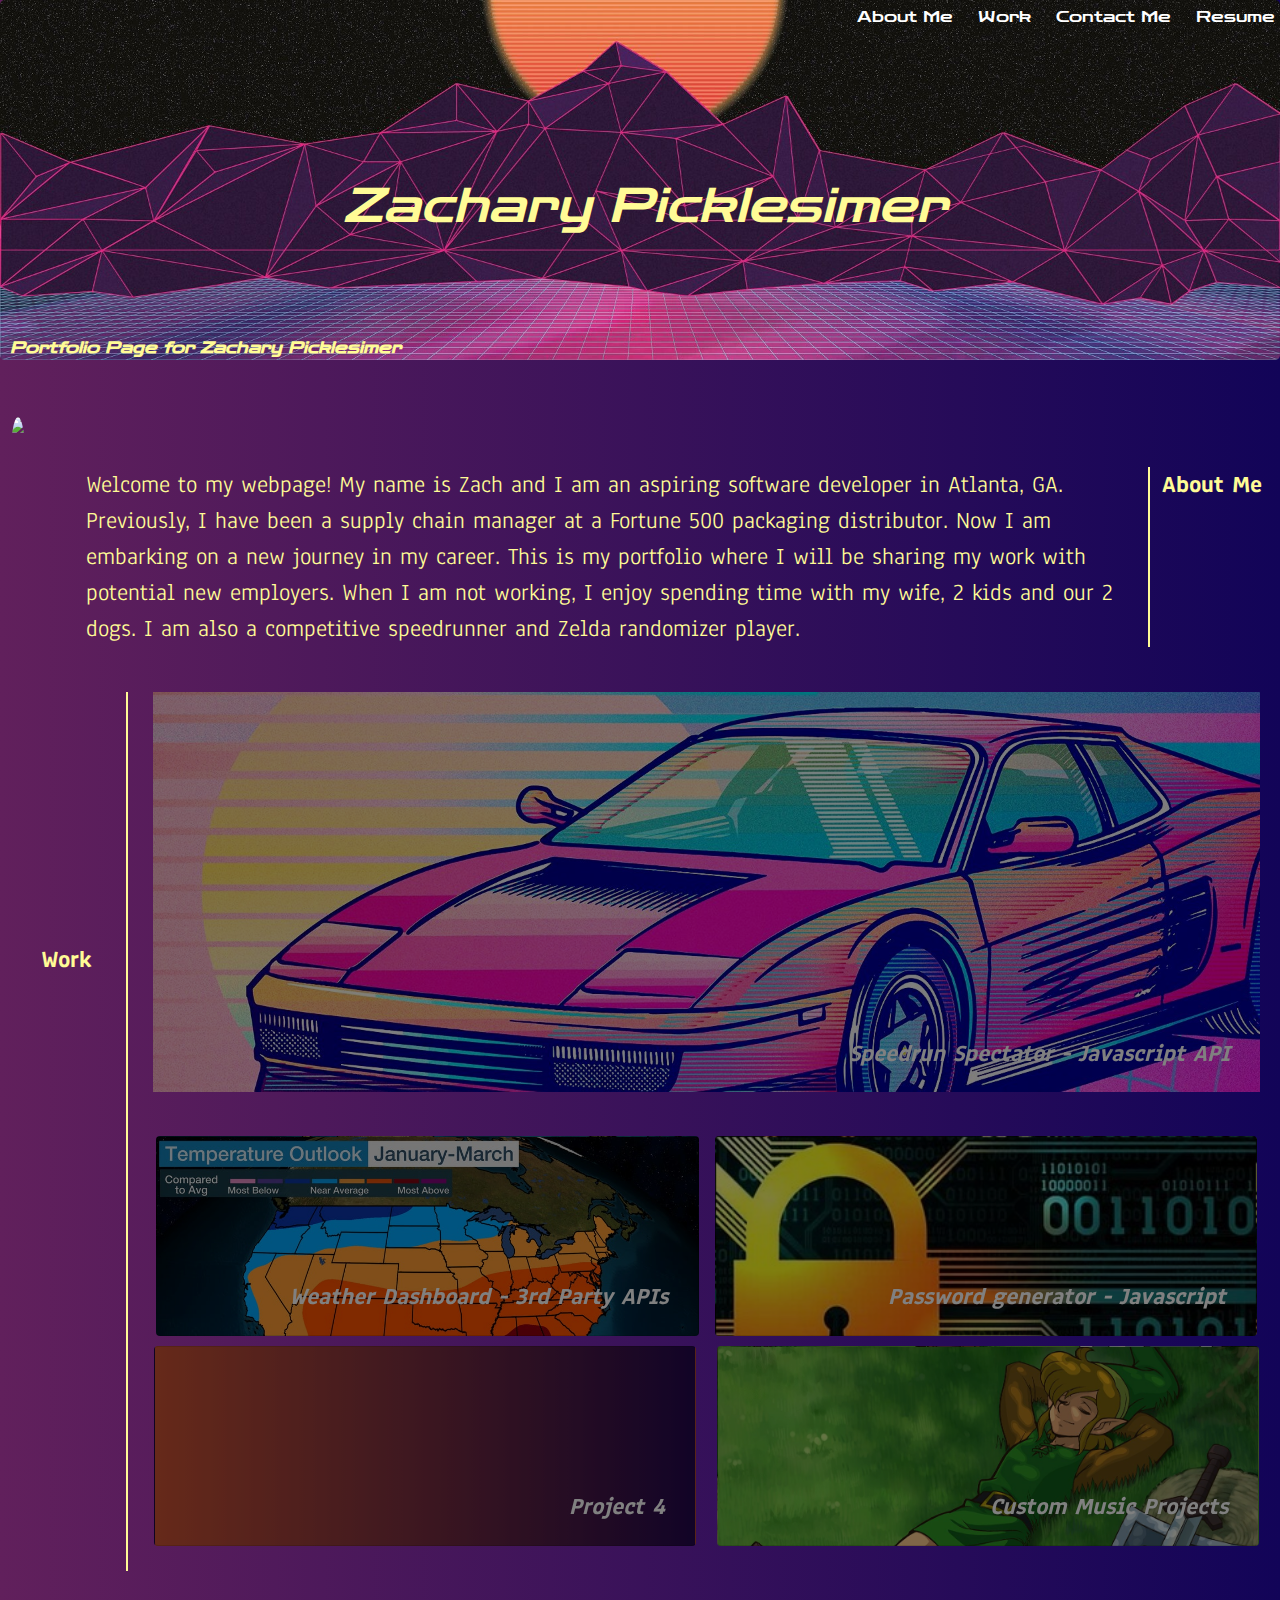
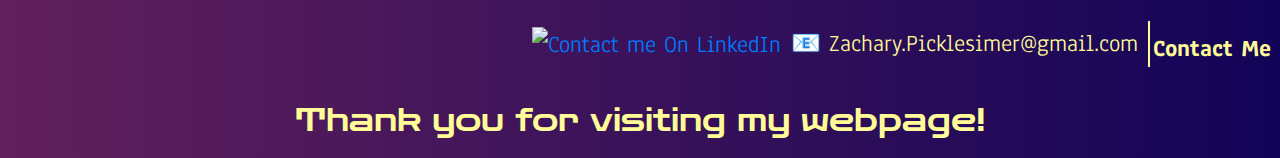
==== index.html @ 388ecc31 "file structure overhaul" ====
<!DOCTYPE html>
<html lang="en-us">

<head>
    <meta charset="UTF-8" />
    <link rel="stylesheet" href="Assets/css/reset.css">
    <link
    rel="stylesheet"
    href="https://stackpath.bootstrapcdn.com/bootstrap/4.3.1/css/bootstrap.min.css"
  />
  <link rel="stylesheet" href="Assets/css/style.css">
  <link rel="preconnect" href="https://fonts.googleapis.com">
  <link rel="preconnect" href="https://fonts.gstatic.com" crossorigin>
  <link rel="preconnect" href="https://fonts.googleapis.com">
    <link rel="preconnect" href="https://fonts.gstatic.com" crossorigin>
    <link href="https://fonts.googleapis.com/css2?family=Anaheim&family=Zen+Dots&display=swap" rel="stylesheet">    
    <title>Zachary Picklesimer's Portfolio Page</title>
</head>
<!-- This is the header section with my name and links -->
<body>
    <header class="jumbotron jumbotron_main text-center">
        <h1>Zachary Picklesimer </h1>
        <div>
            <ul>
                 <li>
                    <a href="#About-Me">About Me</a>
                </li>
                <li>
                    <a href="#Work">Work</a>
                </li>
                <li>
                    <a href="#Contact-Me">Contact Me</a>
                </li>
                <li>
                    <a href="./ZacharyPicklesimerResume.pdf" target=blank>Resume</a>
                </li>
            </ul>
        </div> 
            <div class = "subhead-text"> Portfolio Page for Zachary Picklesimer 
            </div>   
    </header>         
    <!-- This is the content section. There are 3 headers About Me, Work, and Contact Me -->
<div class = "Content">

<!-- About-Me is the top subsection, it is two flexboxes and an image -->
    <div id ="About-Me" class="About-Me"> 
        <div class = "About-Me-Left">
            <div>
                <img src="https://i.imgur.com/s5yerKN.jpg" class="ProfileImage"/>
                </div>
            <div class = "About-Me-Text"> Welcome to my webpage! My name is Zach and I am an aspiring software developer in Atlanta, GA. Previously, I have been a supply chain manager at a Fortune 500 packaging distributor. Now I am embarking on a new journey in my career. This is my portfolio where I will be sharing my work with potential new employers. When I am not working, I enjoy spending time with my wife, 2 kids and our 2 dogs. I am also a competitive speedrunner and Zelda randomizer player.
            </div>   
           
        </div>
        <div class = "About-Me-Right"> About Me 
        </div>

    </div>

    <!--Work is the second section, the main work container has two flexboxes, Work-Right contains a larger box stacked on top of a group of 4 smaller boxes  -->
    <div id="Work" class="Work">
        <div class = "Work-Left">Work <br>
        </div>
        <div class = "Work-Right"> 
            <div class = "grayscale">
                <!-- This is linking to a placeholder page to satisfy the acceptance criteria, will be replaced later with links to actual work -->
            <a href = "https://picks6.net/speed-run-spectator/" target=blank>
                <div class = "Work-Card-1">  
                <div class = "Card-Text">Speedrun Spectator - Javascript API</div>
            </div> </a>
            </div> <br>
           <!-- This is the container for the smaller work cards -->
            <div class = "Work-Project-Container">
                <div class = "card work-card-2"> 
                    <div class =  "Card-Text">Weather Dashboard - 3rd Party APIs</div>
                </div>
                    <div class = "card work-card-3">
                    <div class = "Card-Text">Password generator - Javascript </div>
                </div>
            </div> 
            <div class = "Work-Project-Container">
                <div class = "card work-card-4"> 
                <div class =  "Card-Text">Project 4</div>
                </div>
                <div class = "card work-card-5"> 
                <div class = "Card-Text">Custom Music Projects</div>
                </div> 
            </div>    
        </div>
    </div>
    <div class = "Contact-Me" id= "Contact-Me">
        <div class = "Contact-Left">
            <div class = "Email"> <a href="mailto:zachary.picklesimer@gmail.com">&#128231 Zachary.Picklesimer@gmail.com </a></div> 
            <div class = "Phone"> <a href="https://www.linkedin.com/in/zachary-picklesimer-205b1433/" target=blank> <img src="https://upload.wikimedia.org/wikipedia/commons/c/ca/LinkedIn_logo_initials.png" alt="Contact me On LinkedIn" width="30" height="30"> </a>
        </div> 
        </div>
        <div class = "Contact-Right">Contact Me</div>
          
    
   <br>
</div>

</div>  
<div class="footer">
    <h2>Thank you for visiting my webpage! </h2>
</div>
</body>
<script src="https://cdnjs.cloudflare.com/ajax/libs/jquery/3.2.1/jquery.min.js"></script>
<script src="https://cdnjs.cloudflare.com/ajax/libs/moment.js/2.24.0/moment.min.js"></script>
<script src="Assets/js/script.js"></script>
</html>
---- Assets/css/style.css ----
* 
{
    box-sizing: border-box;
    padding: 0;
    margin: 0;
}

body 
{

    background: linear-gradient(to left, #120458, #61205C);
    font-family: 'Anaheim';
}
/* Header with my name, and nav bar justified to the right */

.jumbotron h1
{
    margin-left:10px;
    display: flex;
    flex-direction: row;
    font-size: 48px;
    text-align: center;
    justify-content: center;
    font-style: italic;
    color: 	#fffb96;
    margin-top:5%;
}
.jumbotron ul
{
    display: flex;
    flex-direction: row;
    justify-content: right;
    position:absolute;
    top: 5px;
    right:5px;
}

.jumbotron
{
    background-image: url("./img/vaporwave_header.jpg");
    background-size:cover;
    min-height: 40vh;
    position: relative;
    align-items: center;
    align-content: center;
    font-family: "Zen Dots"
}

.jumbotron ul li 
{
    display: inline-block;
    margin-left: 25px;
 
}

.jumbotron a 
{
    color: #ffffff;
    text-decoration: none;
}

a:hover
{
    cursor: pointer;
    color: coral;
}

/*Absolutely positioned subheader text at bottom right of the subheader container */
.subhead-text
{
    position:absolute;
    bottom: 0;
    left: 10px;
    font-weight: bold;
    font-style: italic;
    text-shadow: 12px, 12px, gray;
    color:#fffb96
}

.Content
{
    width:100%;
    display: flex;
    flex-direction: column;
    position: relative;
}
.About-Me 
{
    width:100%;
    display: flex;
    flex-direction: row;
    min-height: 200px;
}
.About-Me-Left
{
    display:flex;
    flex-direction: row;
    position:relative;
    width:90%;
    color:#fffb96;
    text-align: top;
    margin-right: 5px;
}

.About-Me-Text
    {
    margin-left:50px;       
    margin-top:75px;
    font-size: 24px;
    }

.ProfileImage{
    min-height:100px;
    max-height: 200px;
    border-radius: 100%;
    margin: 10px;
    margin-top:25px;
}

.About-Me-Right
{
    width: 10%;
    border-left: 2px solid #fffb96;
    color: #fffb96;
    text-align:center;
    margin-top:75px;
    margin-right: 5px;
    font-size:24px;
    font-weight: bold;
    text-align: center;
}


/* Creating Work Container for the entire Work subsection */
.Work
{
    width:100%;
    display:flex;
    flex-direction: row;
    margin-top:25px;
}

/* Left flexbox to contain the work link and apply right side border*/
.Work-Left
{
        width: 10%;
        border-right: 2px solid #fffb96;
        color: #fffb96;
        text-align:center;
        margin:5px;
        margin-top: 20px;
        padding-top: 250px;
        font-size:24px;
        font-weight: bold;
        text-align: center;
}

/* Right side of the work container holds the cards */
.Work-Right
{
    width: 90%;
    margin:20px;
}
/* Set Work Card 1 as an image, but set following work cards as gradient background */
.Work-Card-1
{
    width: 100%;
    position:relative;
    background-image: url('./img/src_card.jpg');
    -webkit-background-size: cover;
    -moz-background-size: cover;
    -o-background-size: cover;
    background-size: cover;
    /*background:linear-gradient(90.6deg,  rgba(59,158,255,1) -1.2%, rgba(246,135,255,1) 91.6% );
    */
    min-height: 400px;
 
}
/*
Changing brightness from 50% to 100% on hover
*/
.Work-Card-1
    {
    filter: brightness(50%);
    -webkit-filter: brightness(50%);
    -webkit-transition: all 1s ease;
    }
    
.Work-Card-1:hover
    {
    filter: brightness(100%);
    -webkit-filter: grayscale(100%);
    filter: none;
    transition: 1s ease;
    }

    /*
Absolutely positioning Card Text at the bottom right of the Work Cards
    */
.Card-Text
{
    position:absolute;
    bottom: 20px;
    right: 30px;
    font-weight: bold;
    font-style: italic;
    text-shadow: 1px, 1px, 2px, gray;
    color: white;
    font-size: 24px;
}

/* Creating container for the small flexboxes in the work subsection */
.Work-Project-Container
{
    display:flex;
    flex-wrap: wrap;
    flex-direction: row;
    justify-content: space-around;
    margin-top: 10px;
    
}

.card
    {
    flex: 0 0 49%;    
    }

 @media screen and (max-width: 992px) {
    .card
    {
        flex: 1 1 100%;    
    }
}
    

.work-card-2
{
    position: relative;
    background: rgb(242, 112,156);
    background: linear-gradient(to right, rgb(242, 112, 156), rgb(255, 148, 114));
    background-image: url('./img/weather_card.JPG');
    background-size: cover;
    width:50%;
    min-height: 200px;
    max-height: 300px;
    margin-top:10px;
    
}    

.work-card-2
    {
    filter: brightness(50%);
    -webkit-filter: brightness(50%);
    -webkit-transition: all 1s ease;
    }
    
.work-card-2:hover{
    filter: brightness(100%);
    -webkit-filter: brightness(100%);
    filter: none;
    transition: 1s ease;
    cursor:pointer
    }

    @media screen and (min-width: 1200px) {
        .work-card-2
        {
            margin-right: 10px;    
        }
    }

.work-card-3
    {
    position: relative;
    background: #8E62FC;
    background: linear-gradient(to bottom right, #8E62FC, #31221E);
    background-image: url('./img/password_card.jpg');
    background-size: cover;
    width:50%;
    min-height: 200px;
    max-height: 300px;
    margin-top: 10px;
    }

.work-card-3
    {
    filter: brightness(50%);
    -webkit-filter: brightness(50%);
    -webkit-transition: all 1s ease;
    }
    
.work-card-3:hover
    {
    filter: brightness(100%);
    -webkit-filter: brightness(100%);
    filter: none;
    transition: 1s ease;
    cursor: pointer;
    }

    @media screen and (min-width: 1200px) {
        .work-Card-3
        {
            margin-left: 10px;    
        }
    }


.work-card-4
    {
    position: relative;
    background: #23074d;  /* fallback for old browsers */
    background: -webkit-linear-gradient(to right, #cc5333, #23074d);  /* Chrome 10-25, Safari 5.1-6 */
    background: linear-gradient(to right, #cc5333, #23074d); /* W3C, IE 10+/ Edge, Firefox 16+, Chrome 26+, Opera 12+, Safari 7+ */
    width:50%;
    min-height: 200px;
    max-height: 300px;
    margin-bottom: 10px;
    }

.work-card-4
    {
    filter: brightness(50%);
    -webkit-filter: brightness(50%);
    -webkit-transition: all 1s ease;
    }
    
.work-card-4:hover
{
    filter: brightness(100%);
    -webkit-filter: brightness(100%);
    filter: none;
    transition: 1s ease;
    }

    @media screen and (min-width: 1200px) {
        .work-card-4
        {
            margin-right: 10px;    
        }
    }


.work-card-5
{
    position: relative; 
    background: #4AC29A;  /* fallback for old browsers */
    background: -webkit-linear-gradient(to right, #BDFFF3, #4AC29A);  /* Chrome 10-25, Safari 5.1-6 */
    background: linear-gradient(to right, #BDFFF3, #4AC29A); /* W3C, IE 10+/ Edge, Firefox 16+, Chrome 26+, Opera 12+, Safari 7+ */
    background-image: url('./img/alttp.jpg');
    background-size: cover;
    width:50%;
    min-height: 200px;
    max-height: 300px;
    margin-bottom: 10px;
}

.work-card-5{
    filter: brightness(50%);
    -webkit-filter: brightness(50%);
    -webkit-transition: all 1s ease;
    }
    
.work-card-5:hover{
    filter: brightness(100%);
    -webkit-filter: brightness(100%);
    filter: none;
    transition: 1s ease;
    }

    @media screen and (min-width: 1200px) {
        .work-card-5
        {
            margin-left: 10px;    
        }
    }

.Card-Text
{
    position:absolute;
    bottom: 20px;
    right: 30px;
    font-weight: bold;
    font-style: italic;
    text-shadow: 12px, 12px, gray;
    color: white;
    font-size: 24px;
}

.Contact-Me
{
    width:100%;
    display:flex;
    flex-direction: row;
    margin-top:25px;
    margin-bottom: 25px;
}

.Contact-Left
{
    width: 90%;
    margin-top: 25px;
    text-align: right;
    display: flex;
    flex-direction: row-reverse;
    /*justify-content: space-between; */
}

.Email a
{
    position:relative;
    color: #fffb96;
    font-size: 24px;
    text-align: left;
    margin-right:10px;
}

.Phone
{
    margin-right: 10px;    
    position:relative;
    color: #fffb96;
    font-size: 24px;
    text-align: right;
}

.Contact-Right
{
        width: 10%;
        border-left: 2px solid #fffb96;
        color: #fffb96;
        text-align:center;
        margin-right:5px;
        margin-top: 20px;
        padding-top: 10px;
        font-size:24px;
        font-weight: bold;
        text-align: center;
}

.footer 
{
    padding: 10px;
    clear: both;
    font-family: 'Zen Dots';
    text-align: center;
    font-size: 20px;
    background: linear-gradient(to left, #120458, #61205C);
    color: #fffb96
}
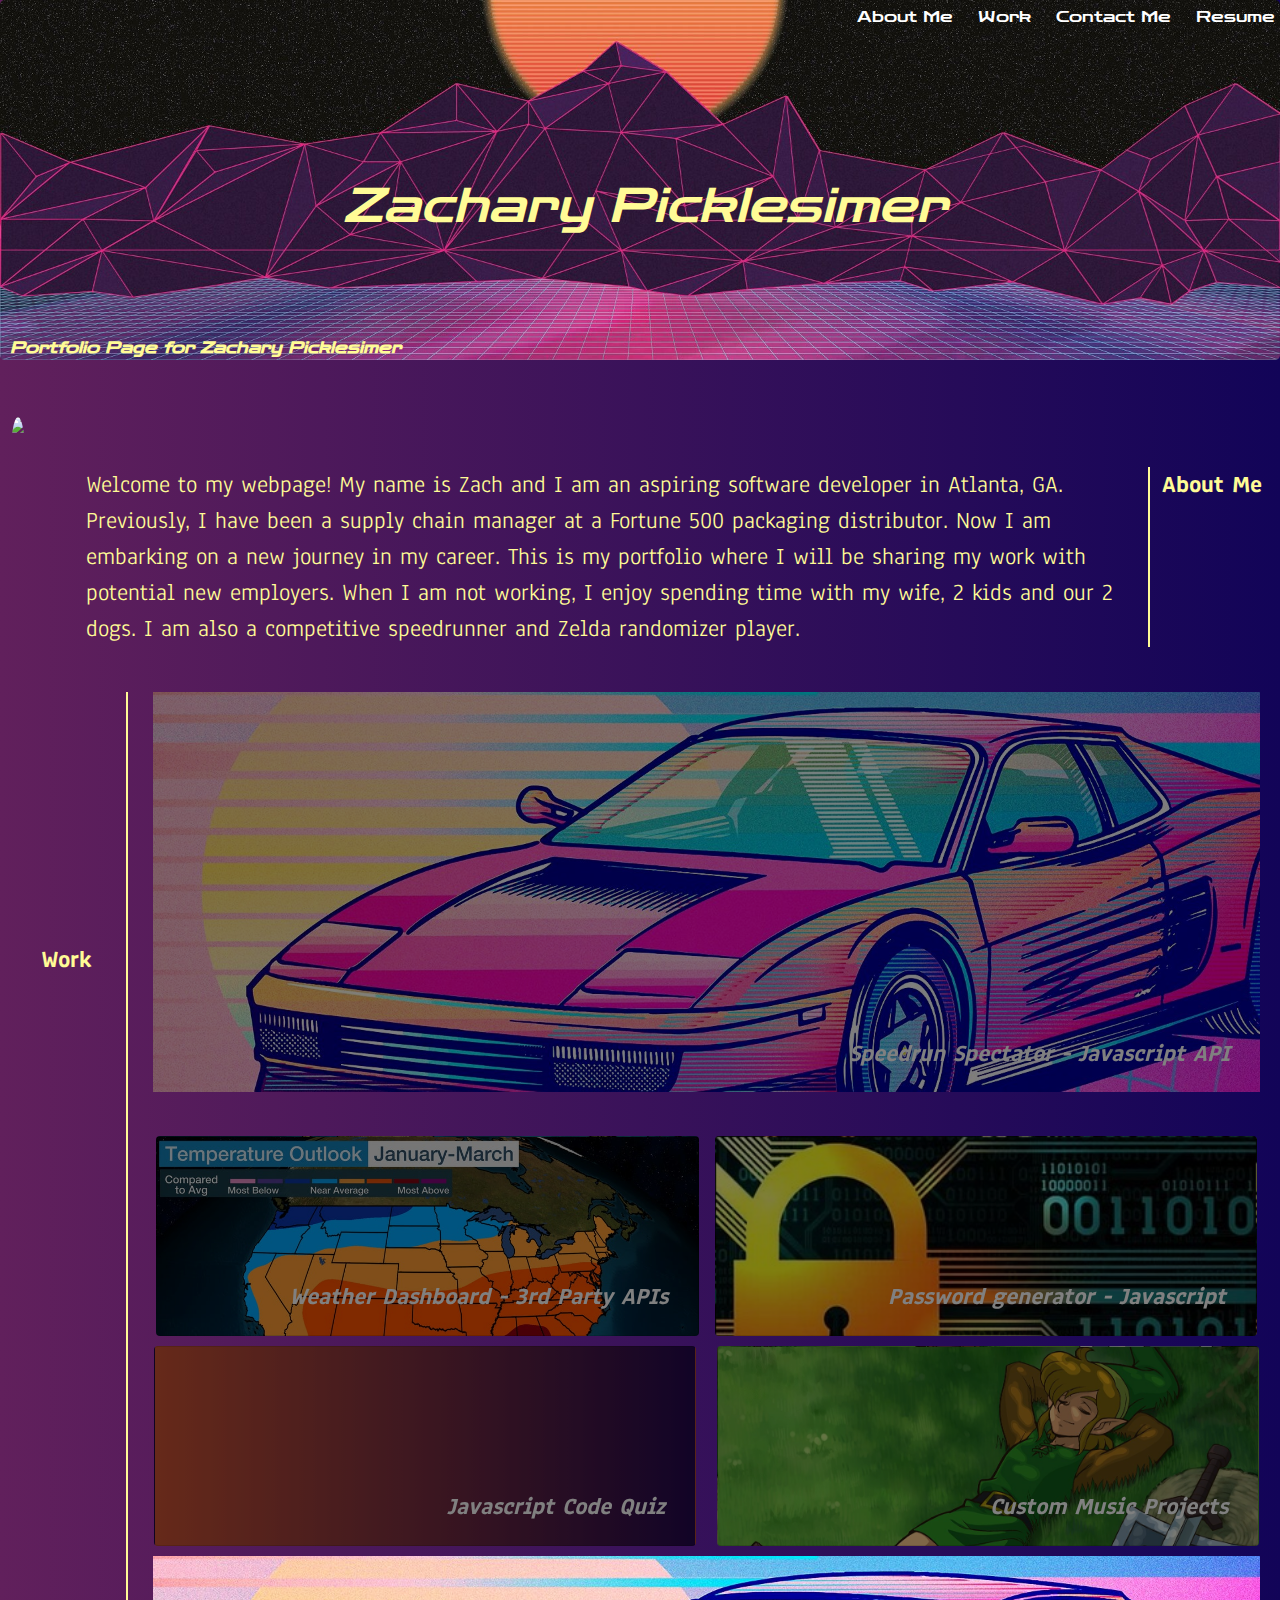
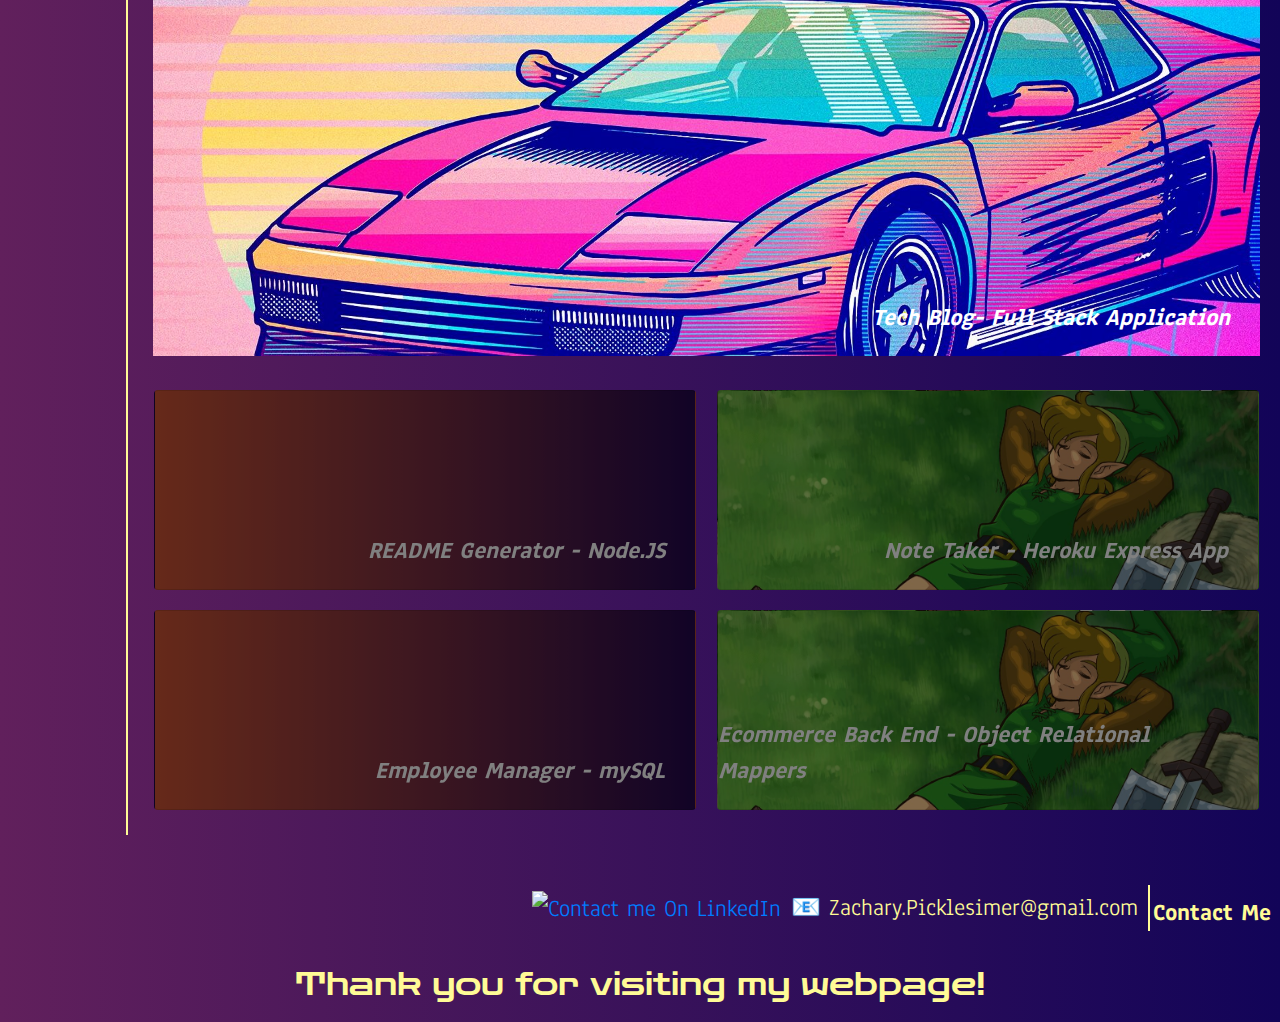
==== commit b3259fa6: "adding additional project cards" ====
--- a/index.html
+++ b/index.html
@@ -8,6 +8,10 @@
     rel="stylesheet"
     href="https://stackpath.bootstrapcdn.com/bootstrap/4.3.1/css/bootstrap.min.css"
   />
+  <link rel="apple-touch-icon" sizes="180x180" href="Assets/img/apple-touch-icon.png">
+<link rel="icon" type="image/png" sizes="32x32" href="Assets/img/favicon-32x32.png">
+<link rel="icon" type="image/png" sizes="16x16" href="Assets/img/favicon-16x16.png">
+<link rel="manifest" href="Assets/img/site.webmanifest">
   <link rel="stylesheet" href="Assets/css/style.css">
   <link rel="preconnect" href="https://fonts.googleapis.com">
   <link rel="preconnect" href="https://fonts.gstatic.com" crossorigin>
@@ -80,10 +84,33 @@
             </div> 
             <div class = "Work-Project-Container">
                 <div class = "card work-card-4"> 
-                <div class =  "Card-Text">Project 4</div>
+                <div class =  "Card-Text">Javascript Code Quiz</div>
                 </div>
                 <div class = "card work-card-5"> 
                 <div class = "Card-Text">Custom Music Projects</div>
+                </div> 
+            </div>
+            <div class = "grayscale">
+                <!-- This is linking to a placeholder page to satisfy the acceptance criteria, will be replaced later with links to actual work -->
+            <a href = "https://picks6.net/speed-run-spectator/" target=blank>
+                <div class = "Work-Card-6">  
+                <div class = "Card-Text">Tech Blog- Full Stack Application </div>
+            </div> </a>
+            </div> <br>
+            <div class = "Work-Project-Container">
+                <div class = "card work-card-7"> 
+                    <div class =  "Card-Text">README Generator - Node.JS</div>
+                </div>
+                    <div class = "card work-card-8">
+                    <div class = "Card-Text">Note Taker - Heroku Express App</div>
+                </div>
+            </div> 
+            <div class = "Work-Project-Container">
+                <div class = "card work-card-9"> 
+                <div class =  "Card-Text">Employee Manager - mySQL</div>
+                </div>
+                <div class = "card work-card-10"> 
+                <div class = "Card-Text">Ecommerce Back End - Object Relational Mappers</div>
                 </div> 
             </div>    
         </div>
--- a/Assets/css/style.css
+++ b/Assets/css/style.css
@@ -377,6 +377,208 @@
         }
     }
 
+.Work-Card-6
+    {
+        width: 100%;
+        position:relative;
+        background-image: url('./img/src_card.jpg');
+        -webkit-background-size: cover;
+        -moz-background-size: cover;
+        -o-background-size: cover;
+        background-size: cover;
+        /*background:linear-gradient(90.6deg,  rgba(59,158,255,1) -1.2%, rgba(246,135,255,1) 91.6% );
+        */
+        min-height: 400px;
+     
+    }
+
+.work-card-7
+    {
+    position: relative;
+    background: #23074d;  
+    /* background-image: url('./img/ghreadme.png'); */
+    background: -webkit-linear-gradient(to right, #cc5333, #23074d);  
+    background: linear-gradient(to right, #cc5333, #23074d); /* W3C, IE 10+/ Edge, Firefox 16+, Chrome 26+, Opera 12+, Safari 7+ */
+    width:50%;
+    min-height: 200px;
+    max-height: 300px;
+    margin-bottom: 10px;
+    }
+
+.work-card-7
+    {
+    filter: brightness(50%);
+    -webkit-filter: brightness(50%);
+    -webkit-transition: all 1s ease;
+    }
+    
+.work-card-7:hover
+{
+    filter: brightness(100%);
+    -webkit-filter: brightness(100%);
+    filter: none;
+    transition: 1s ease;
+    }
+
+    @media screen and (min-width: 1200px) {
+        .work-card-7
+        {
+            margin-right: 10px;    
+        }
+    }
+
+.work-card-8
+{
+    position: relative; 
+    background: #4AC29A;  /* fallback for old browsers */
+    background: -webkit-linear-gradient(to right, #BDFFF3, #4AC29A);  /* Chrome 10-25, Safari 5.1-6 */
+    background: linear-gradient(to right, #BDFFF3, #4AC29A); /* W3C, IE 10+/ Edge, Firefox 16+, Chrome 26+, Opera 12+, Safari 7+ */
+    background-image: url('./img/alttp.jpg');
+    background-size: cover;
+    width:50%;
+    min-height: 200px;
+    max-height: 300px;
+    margin-bottom: 10px;
+}
+
+.work-card-8{
+    filter: brightness(50%);
+    -webkit-filter: brightness(50%);
+    -webkit-transition: all 1s ease;
+    }
+    
+.work-card-8:hover{
+    filter: brightness(100%);
+    -webkit-filter: brightness(100%);
+    filter: none;
+    transition: 1s ease;
+    }
+
+    @media screen and (min-width: 1200px) {
+        .work-card-8
+        {
+            margin-left: 10px;    
+        }
+    }
+
+    .work-card-8
+    {
+        position: relative; 
+        background: #4AC29A;  /* fallback for old browsers */
+        background: -webkit-linear-gradient(to right, #BDFFF3, #4AC29A);  /* Chrome 10-25, Safari 5.1-6 */
+        background: linear-gradient(to right, #BDFFF3, #4AC29A); /* W3C, IE 10+/ Edge, Firefox 16+, Chrome 26+, Opera 12+, Safari 7+ */
+        background-image: url('./img/alttp.jpg');
+        background-size: cover;
+        width:50%;
+        min-height: 200px;
+        max-height: 300px;
+        margin-bottom: 10px;
+    }
+    
+    .work-card-8{
+        filter: brightness(50%);
+        -webkit-filter: brightness(50%);
+        -webkit-transition: all 1s ease;
+        }
+        
+    .work-card-8:hover{
+        filter: brightness(100%);
+        -webkit-filter: brightness(100%);
+        filter: none;
+        transition: 1s ease;
+        }
+    
+        @media screen and (min-width: 1200px) {
+            .work-card-8
+            {
+                margin-left: 10px;    
+            }
+        }        
+
+.work-card-9
+    {
+    position: relative;
+    background: #23074d;  /* fallback for old browsers */
+    background: -webkit-linear-gradient(to right, #cc5333, #23074d);  /* Chrome 10-25, Safari 5.1-6 */
+    background: linear-gradient(to right, #cc5333, #23074d); /* W3C, IE 10+/ Edge, Firefox 16+, Chrome 26+, Opera 12+, Safari 7+ */
+    width:50%;
+    min-height: 200px;
+    max-height: 300px;
+    margin-bottom: 10px;
+    }
+
+.work-card-9
+    {
+    filter: brightness(50%);
+    -webkit-filter: brightness(50%);
+    -webkit-transition: all 1s ease;
+    }
+    
+.work-card-9:hover
+{
+    filter: brightness(100%);
+    -webkit-filter: brightness(100%);
+    filter: none;
+    transition: 1s ease;
+    }
+
+    @media screen and (min-width: 1200px) {
+        .work-card-9
+        {
+            margin-right: 10px;    
+        }
+    }
+
+
+.work-card-10
+{
+    position: relative; 
+    background: #4AC29A;  /* fallback for old browsers */
+    background: -webkit-linear-gradient(to right, #BDFFF3, #4AC29A);  /* Chrome 10-25, Safari 5.1-6 */
+    background: linear-gradient(to right, #BDFFF3, #4AC29A); /* W3C, IE 10+/ Edge, Firefox 16+, Chrome 26+, Opera 12+, Safari 7+ */
+    background-image: url('./img/alttp.jpg');
+    background-size: cover;
+    width:50%;
+    min-height: 200px;
+    max-height: 300px;
+    margin-bottom: 10px;
+}
+
+.work-card-10{
+    filter: brightness(50%);
+    -webkit-filter: brightness(50%);
+    -webkit-transition: all 1s ease;
+    }
+    
+.work-card-10:hover{
+    filter: brightness(100%);
+    -webkit-filter: brightness(100%);
+    filter: none;
+    transition: 1s ease;
+    }
+
+    @media screen and (min-width: 1200px) {
+        .work-card-10
+        {
+            margin-left: 10px;    
+        }
+    }
+
+.work-card-10
+{
+    position: relative; 
+    background: #4AC29A;  /* fallback for old browsers */
+    background: -webkit-linear-gradient(to right, #BDFFF3, #4AC29A);  /* Chrome 10-25, Safari 5.1-6 */
+    background: linear-gradient(to right, #BDFFF3, #4AC29A); /* W3C, IE 10+/ Edge, Firefox 16+, Chrome 26+, Opera 12+, Safari 7+ */
+    background-image: url('./img/alttp.jpg');
+    background-size: cover;
+    width:50%;
+    min-height: 200px;
+    max-height: 300px;
+    margin-bottom: 10px;
+}
+
+
 .Card-Text
 {
     position:absolute;
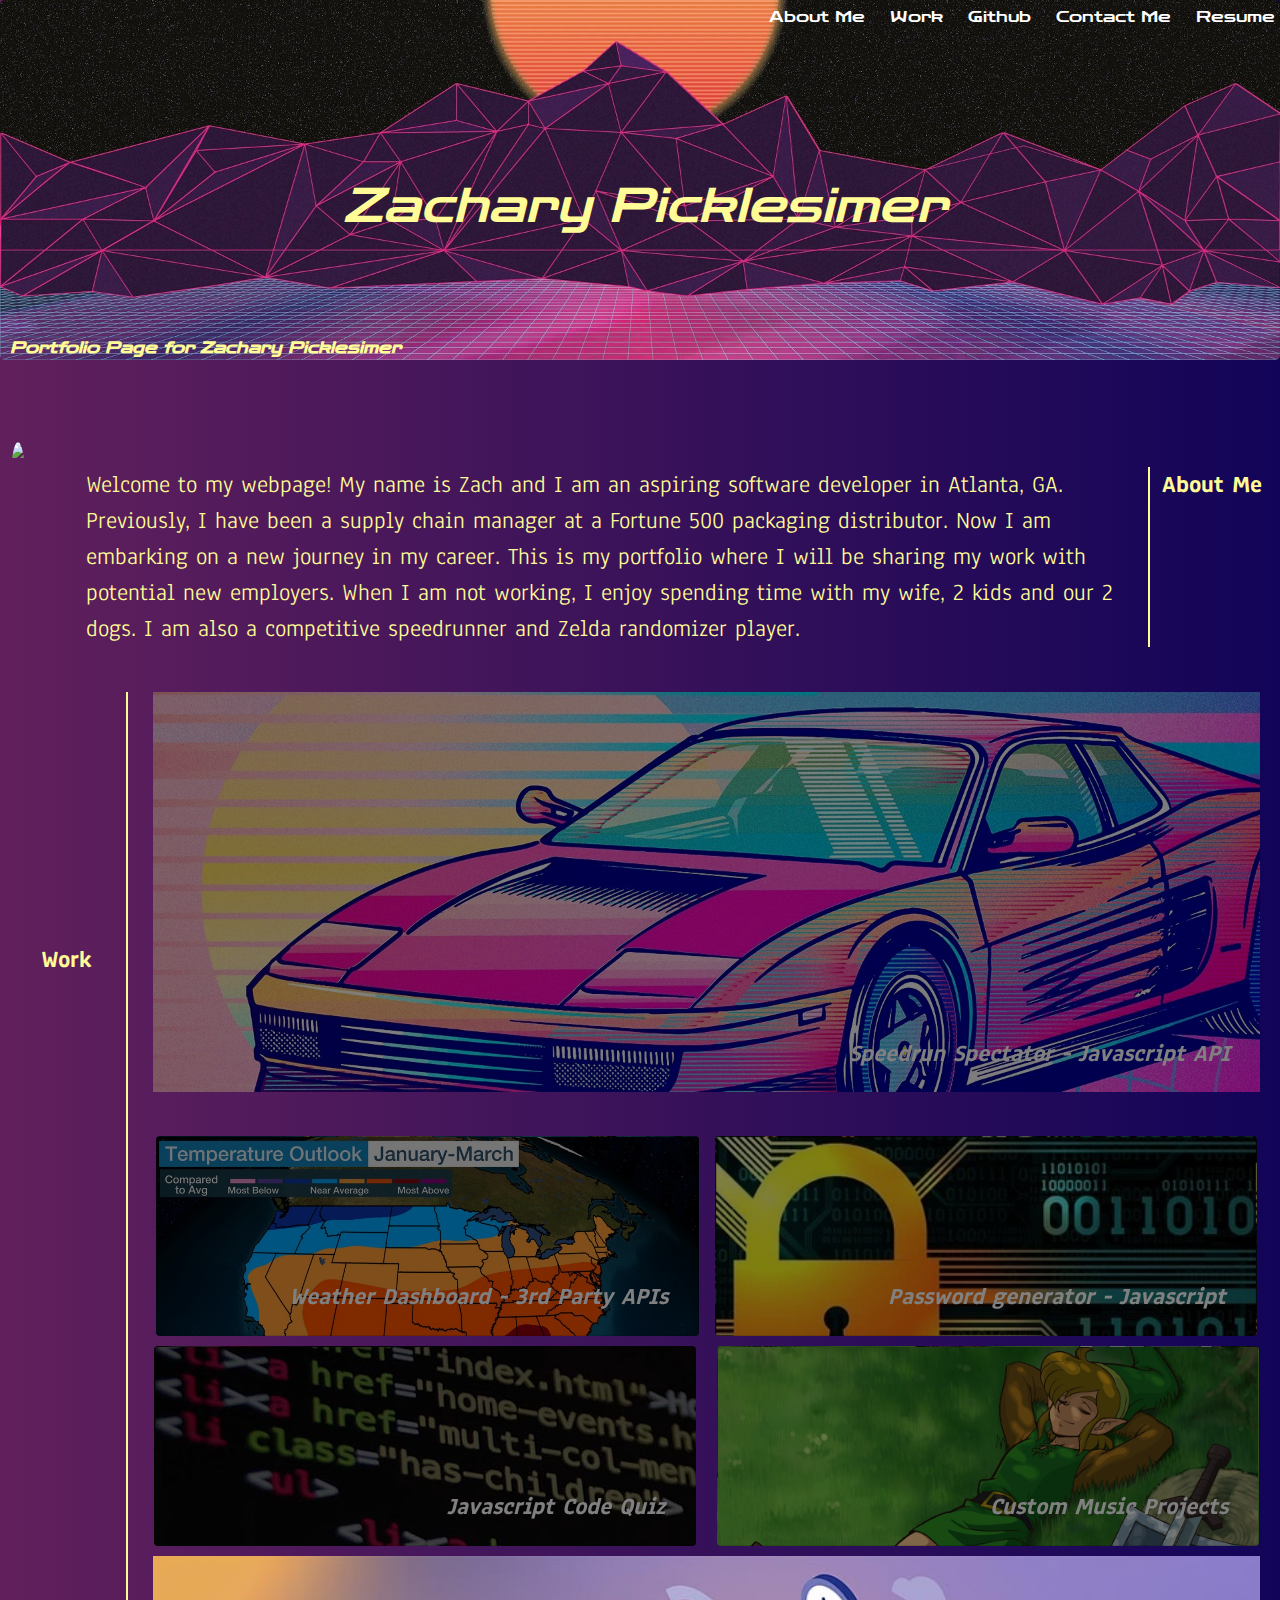
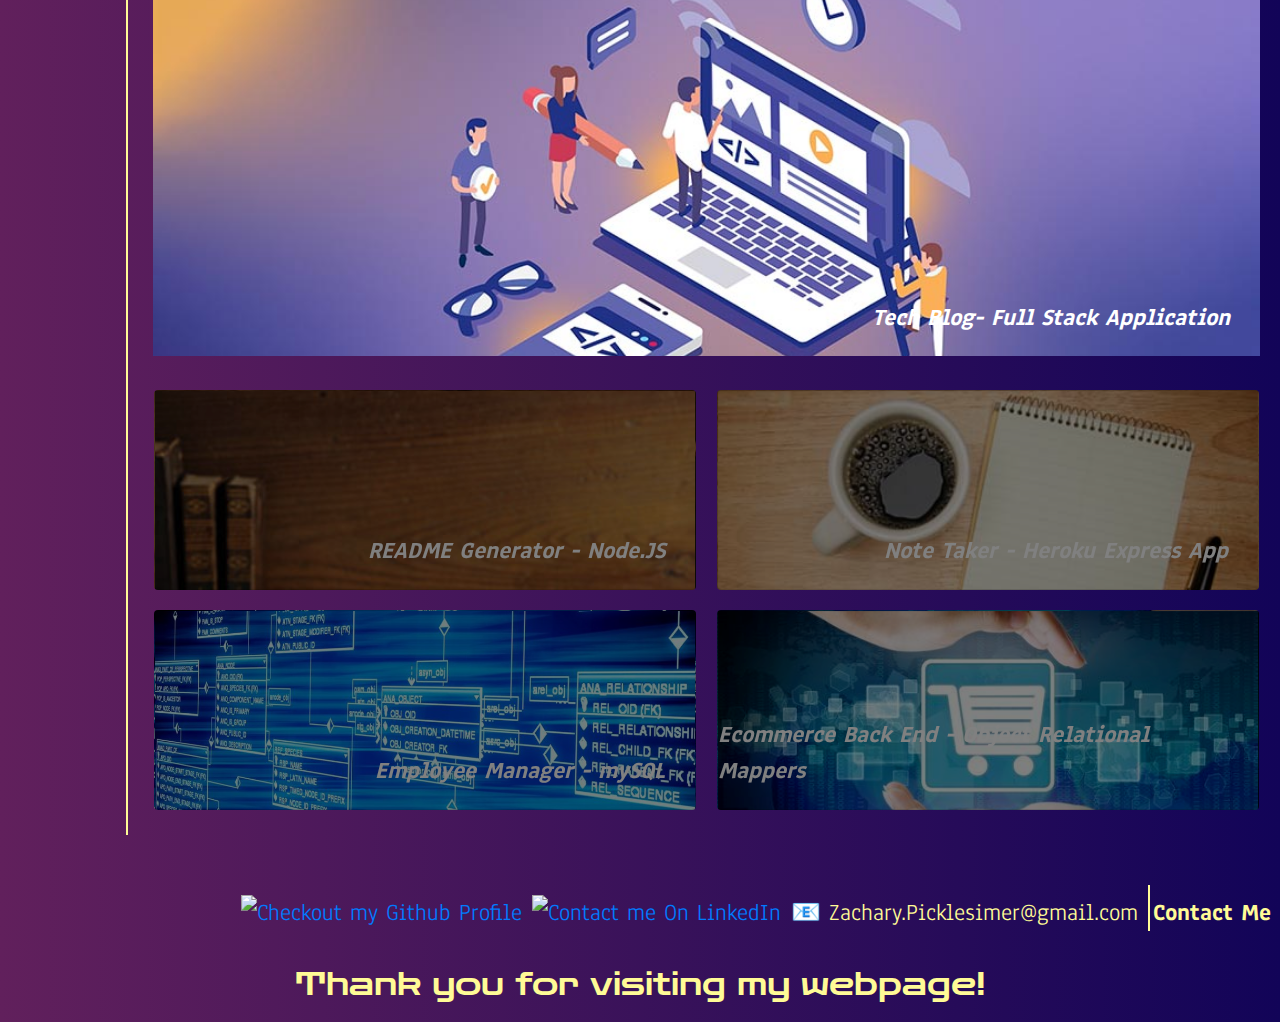
==== commit ba27b3a7: "new cards" ====
--- a/index.html
+++ b/index.html
@@ -31,6 +31,9 @@
                 </li>
                 <li>
                     <a href="#Work">Work</a>
+                </li>
+                <li>
+                    <a href="www.github.com/picks_6">Github</a>
                 </li>
                 <li>
                     <a href="#Contact-Me">Contact Me</a>
@@ -92,7 +95,7 @@
             </div>
             <div class = "grayscale">
                 <!-- This is linking to a placeholder page to satisfy the acceptance criteria, will be replaced later with links to actual work -->
-            <a href = "https://picks6.net/speed-run-spectator/" target=blank>
+            <a href = "https://thawing-garden-09858.herokuapp.com/" target=blank>
                 <div class = "Work-Card-6">  
                 <div class = "Card-Text">Tech Blog- Full Stack Application </div>
             </div> </a>
@@ -118,8 +121,9 @@
     <div class = "Contact-Me" id= "Contact-Me">
         <div class = "Contact-Left">
             <div class = "Email"> <a href="mailto:zachary.picklesimer@gmail.com">&#128231 Zachary.Picklesimer@gmail.com </a></div> 
-            <div class = "Phone"> <a href="https://www.linkedin.com/in/zachary-picklesimer-205b1433/" target=blank> <img src="https://upload.wikimedia.org/wikipedia/commons/c/ca/LinkedIn_logo_initials.png" alt="Contact me On LinkedIn" width="30" height="30"> </a>
-        </div> 
+            <div class = "Phone"> <a href="https://www.linkedin.com/in/zachary-picklesimer-205b1433/" target=blank> <img src="https://upload.wikimedia.org/wikipedia/commons/c/ca/LinkedIn_logo_initials.png" alt="Contact me On LinkedIn" width="30" height="30"> </a> </div>
+            <div class = "Phone"> <a href="https://www.github.com/picks6" target=blank> <img src="https://github.githubassets.com/images/modules/logos_page/GitHub-Mark.png" alt="Checkout my Github Profile" width="30" height="30"> </a>    
+            </div> 
         </div>
         <div class = "Contact-Right">Contact Me</div>
           
--- a/Assets/css/style.css
+++ b/Assets/css/style.css
@@ -116,7 +116,7 @@
     max-height: 200px;
     border-radius: 100%;
     margin: 10px;
-    margin-top:25px;
+    margin-top:50px;
 }
 
 .About-Me-Right
@@ -312,8 +312,9 @@
     {
     position: relative;
     background: #23074d;  /* fallback for old browsers */
-    background: -webkit-linear-gradient(to right, #cc5333, #23074d);  /* Chrome 10-25, Safari 5.1-6 */
-    background: linear-gradient(to right, #cc5333, #23074d); /* W3C, IE 10+/ Edge, Firefox 16+, Chrome 26+, Opera 12+, Safari 7+ */
+    background-image: url('./img/quiz.jpg');
+    /*background: -webkit-linear-gradient(to right, #cc5333, #23074d);  /* Chrome 10-25, Safari 5.1-6 */
+    /*background: linear-gradient(to right, #cc5333, #23074d); /* W3C, IE 10+/ Edge, Firefox 16+, Chrome 26+, Opera 12+, Safari 7+ */
     width:50%;
     min-height: 200px;
     max-height: 300px;
@@ -381,7 +382,7 @@
     {
         width: 100%;
         position:relative;
-        background-image: url('./img/src_card.jpg');
+        background-image: url('./img/blog.jpg');
         -webkit-background-size: cover;
         -moz-background-size: cover;
         -o-background-size: cover;
@@ -399,6 +400,8 @@
     /* background-image: url('./img/ghreadme.png'); */
     background: -webkit-linear-gradient(to right, #cc5333, #23074d);  
     background: linear-gradient(to right, #cc5333, #23074d); /* W3C, IE 10+/ Edge, Firefox 16+, Chrome 26+, Opera 12+, Safari 7+ */
+    background-image: url('./img/readme.jpg');
+    background-size: cover;
     width:50%;
     min-height: 200px;
     max-height: 300px;
@@ -433,7 +436,7 @@
     background: #4AC29A;  /* fallback for old browsers */
     background: -webkit-linear-gradient(to right, #BDFFF3, #4AC29A);  /* Chrome 10-25, Safari 5.1-6 */
     background: linear-gradient(to right, #BDFFF3, #4AC29A); /* W3C, IE 10+/ Edge, Firefox 16+, Chrome 26+, Opera 12+, Safari 7+ */
-    background-image: url('./img/alttp.jpg');
+    background-image: url('./img/notetaker.webp');
     background-size: cover;
     width:50%;
     min-height: 200px;
@@ -451,7 +454,7 @@
     filter: brightness(100%);
     -webkit-filter: brightness(100%);
     filter: none;
-    transition: 1s ease;
+    transition: 1s ease;;
     }
 
     @media screen and (min-width: 1200px) {
@@ -460,40 +463,6 @@
             margin-left: 10px;    
         }
     }
-
-    .work-card-8
-    {
-        position: relative; 
-        background: #4AC29A;  /* fallback for old browsers */
-        background: -webkit-linear-gradient(to right, #BDFFF3, #4AC29A);  /* Chrome 10-25, Safari 5.1-6 */
-        background: linear-gradient(to right, #BDFFF3, #4AC29A); /* W3C, IE 10+/ Edge, Firefox 16+, Chrome 26+, Opera 12+, Safari 7+ */
-        background-image: url('./img/alttp.jpg');
-        background-size: cover;
-        width:50%;
-        min-height: 200px;
-        max-height: 300px;
-        margin-bottom: 10px;
-    }
-    
-    .work-card-8{
-        filter: brightness(50%);
-        -webkit-filter: brightness(50%);
-        -webkit-transition: all 1s ease;
-        }
-        
-    .work-card-8:hover{
-        filter: brightness(100%);
-        -webkit-filter: brightness(100%);
-        filter: none;
-        transition: 1s ease;
-        }
-    
-        @media screen and (min-width: 1200px) {
-            .work-card-8
-            {
-                margin-left: 10px;    
-            }
-        }        
 
 .work-card-9
     {
@@ -501,6 +470,8 @@
     background: #23074d;  /* fallback for old browsers */
     background: -webkit-linear-gradient(to right, #cc5333, #23074d);  /* Chrome 10-25, Safari 5.1-6 */
     background: linear-gradient(to right, #cc5333, #23074d); /* W3C, IE 10+/ Edge, Firefox 16+, Chrome 26+, Opera 12+, Safari 7+ */
+    background-image: url('./img/database.jpg');
+    background-size: cover;
     width:50%;
     min-height: 200px;
     max-height: 300px;
@@ -536,7 +507,7 @@
     background: #4AC29A;  /* fallback for old browsers */
     background: -webkit-linear-gradient(to right, #BDFFF3, #4AC29A);  /* Chrome 10-25, Safari 5.1-6 */
     background: linear-gradient(to right, #BDFFF3, #4AC29A); /* W3C, IE 10+/ Edge, Firefox 16+, Chrome 26+, Opera 12+, Safari 7+ */
-    background-image: url('./img/alttp.jpg');
+    background-image: url('./img/ecommerce.png');
     background-size: cover;
     width:50%;
     min-height: 200px;
@@ -563,20 +534,6 @@
             margin-left: 10px;    
         }
     }
-
-.work-card-10
-{
-    position: relative; 
-    background: #4AC29A;  /* fallback for old browsers */
-    background: -webkit-linear-gradient(to right, #BDFFF3, #4AC29A);  /* Chrome 10-25, Safari 5.1-6 */
-    background: linear-gradient(to right, #BDFFF3, #4AC29A); /* W3C, IE 10+/ Edge, Firefox 16+, Chrome 26+, Opera 12+, Safari 7+ */
-    background-image: url('./img/alttp.jpg');
-    background-size: cover;
-    width:50%;
-    min-height: 200px;
-    max-height: 300px;
-    margin-bottom: 10px;
-}
 
 
 .Card-Text
@@ -607,7 +564,7 @@
     text-align: right;
     display: flex;
     flex-direction: row-reverse;
-    /*justify-content: space-between; */
+    align-items: flex-end;
 }
 
 .Email a
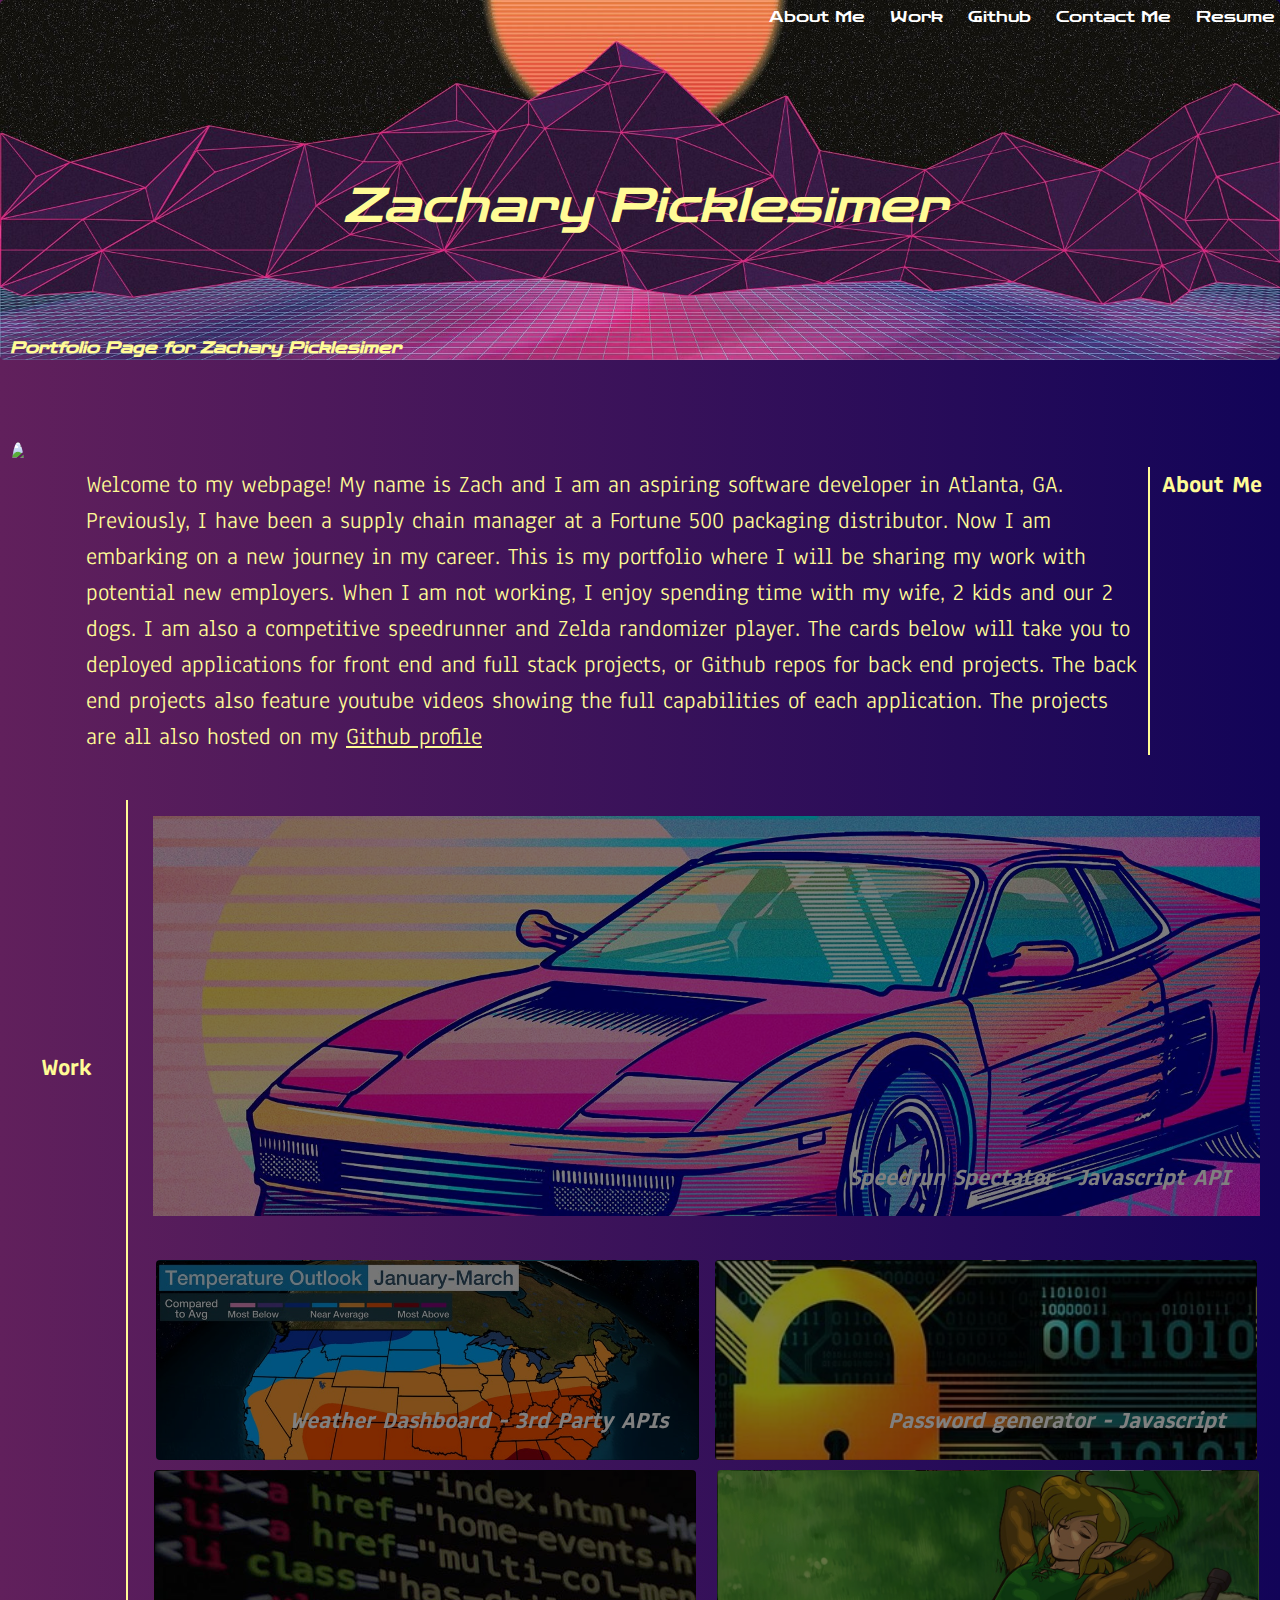
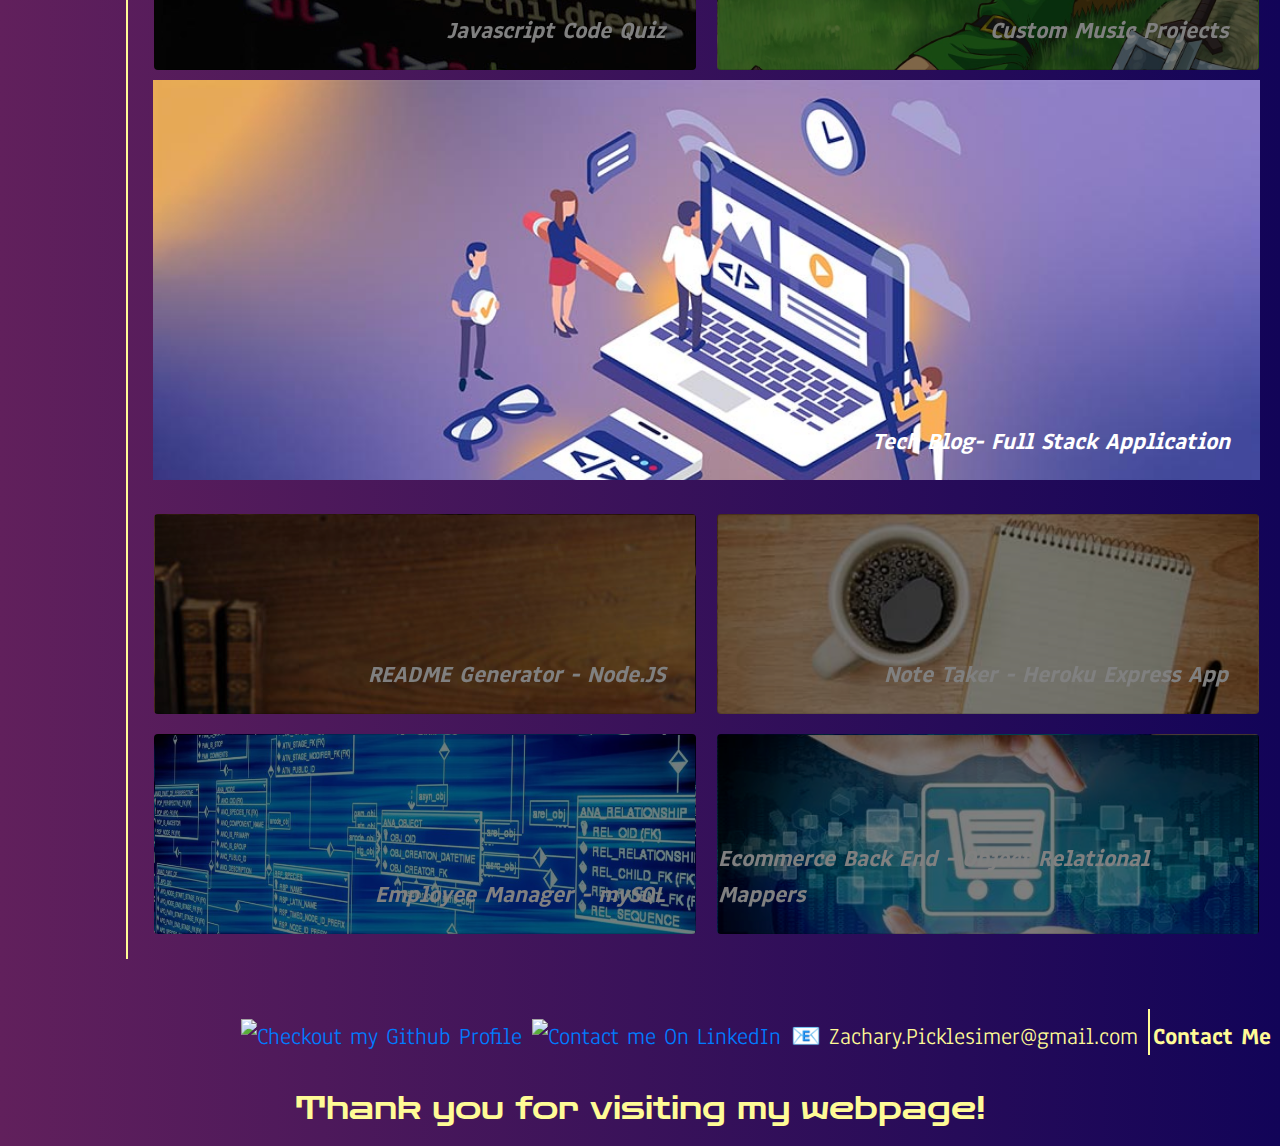
==== commit 4b23eee4: "updated html/css" ====
--- a/index.html
+++ b/index.html
@@ -55,7 +55,7 @@
             <div>
                 <img src="https://i.imgur.com/s5yerKN.jpg" class="ProfileImage"/>
                 </div>
-            <div class = "About-Me-Text"> Welcome to my webpage! My name is Zach and I am an aspiring software developer in Atlanta, GA. Previously, I have been a supply chain manager at a Fortune 500 packaging distributor. Now I am embarking on a new journey in my career. This is my portfolio where I will be sharing my work with potential new employers. When I am not working, I enjoy spending time with my wife, 2 kids and our 2 dogs. I am also a competitive speedrunner and Zelda randomizer player.
+            <div class = "About-Me-Text"> Welcome to my webpage! My name is Zach and I am an aspiring software developer in Atlanta, GA. Previously, I have been a supply chain manager at a Fortune 500 packaging distributor. Now I am embarking on a new journey in my career. This is my portfolio where I will be sharing my work with potential new employers. When I am not working, I enjoy spending time with my wife, 2 kids and our 2 dogs. I am also a competitive speedrunner and Zelda randomizer player. The cards below will take you to deployed applications for front end and full stack projects, or Github repos for back end projects. The back end projects also feature youtube videos showing the full capabilities of each application. The projects are all also hosted on my <a href = "www.github.com/picks6" alt ="Github Profile">Github profile </a>
             </div>   
            
         </div>
@@ -69,6 +69,7 @@
         <div class = "Work-Left">Work <br>
         </div>
         <div class = "Work-Right"> 
+            <p> </p>
             <div class = "grayscale">
                 <!-- This is linking to a placeholder page to satisfy the acceptance criteria, will be replaced later with links to actual work -->
             <a href = "https://picks6.net/speed-run-spectator/" target=blank>
--- a/Assets/css/style.css
+++ b/Assets/css/style.css
@@ -102,6 +102,7 @@
     color:#fffb96;
     text-align: top;
     margin-right: 5px;
+    height:100%;
 }
 
 .About-Me-Text
@@ -111,9 +112,20 @@
     font-size: 24px;
     }
 
+.About-Me-Text a
+    {
+    text-decoration: underline;
+    color: #fffb96;    
+    }    
+
+a:hover
+    {
+        cursor: pointer;
+    }
+
 .ProfileImage{
     min-height:100px;
-    max-height: 200px;
+    max-height: 300px;
     border-radius: 100%;
     margin: 10px;
     margin-top:50px;
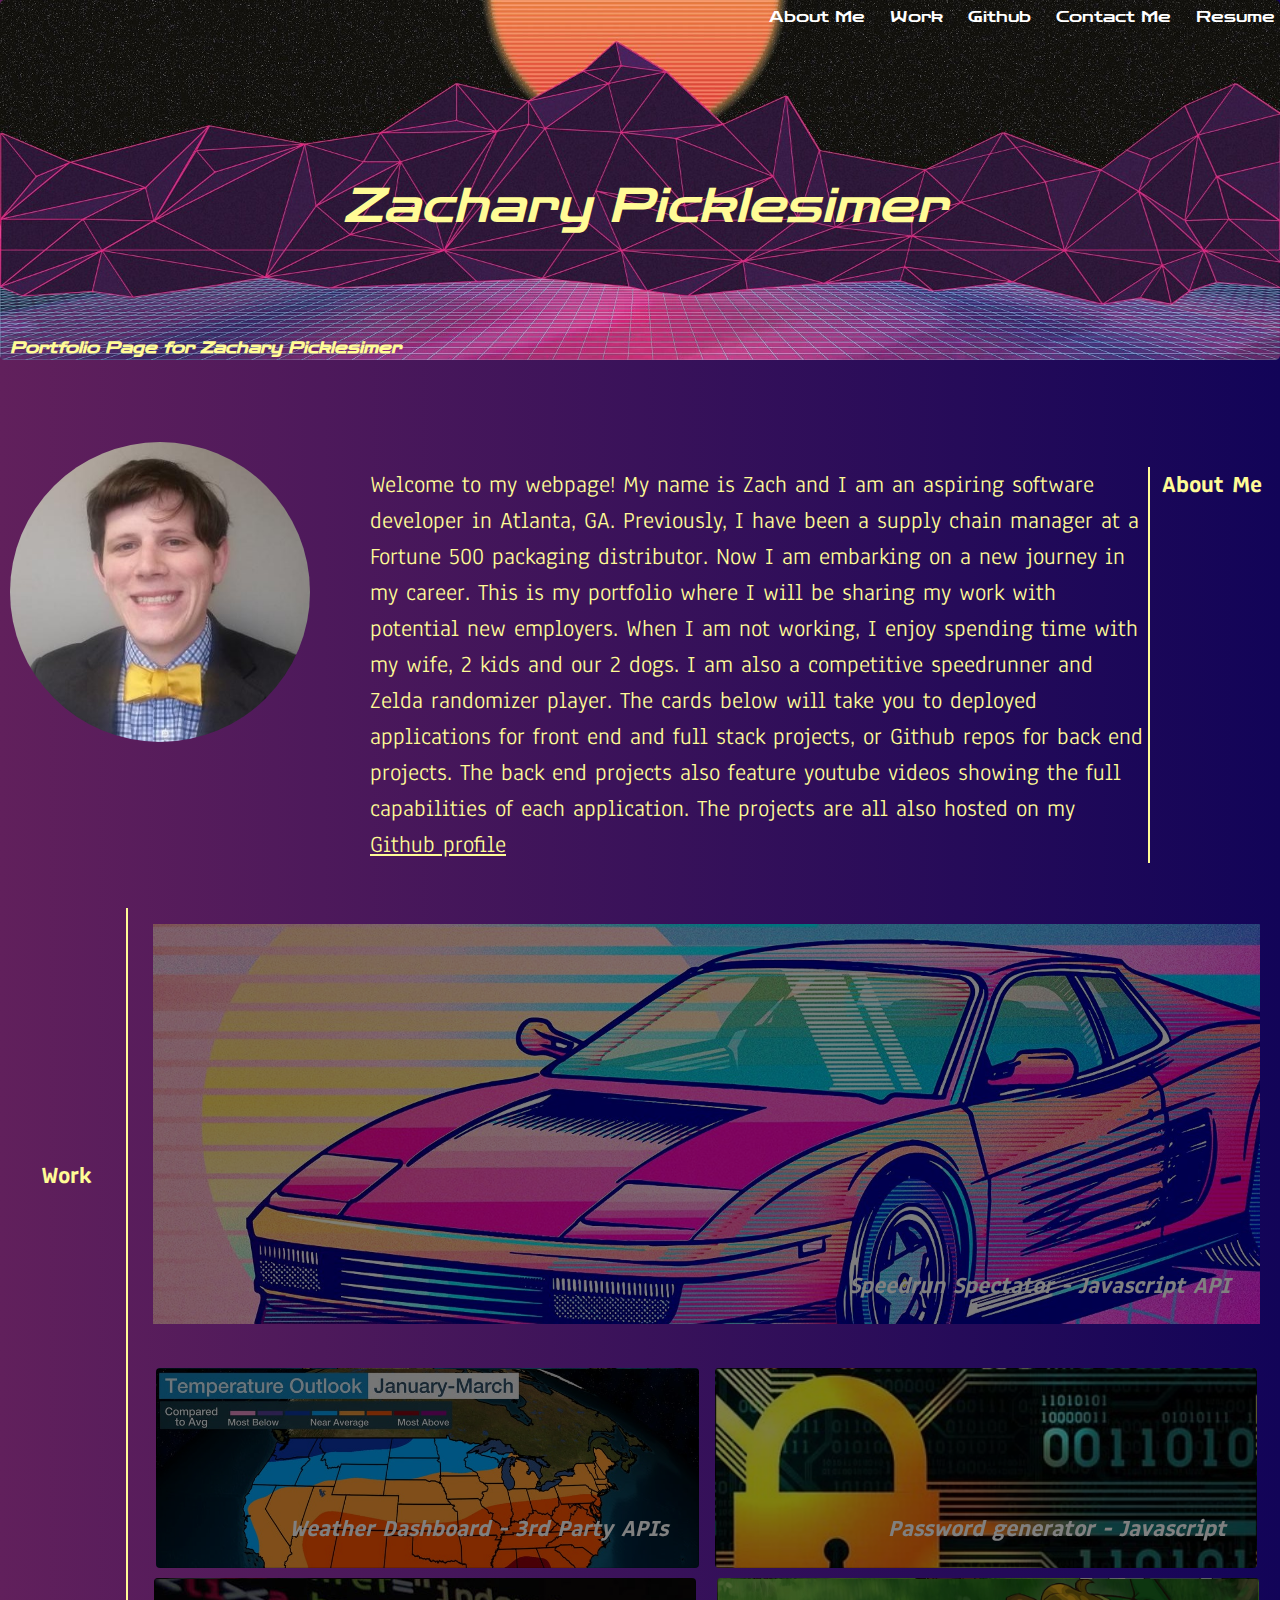
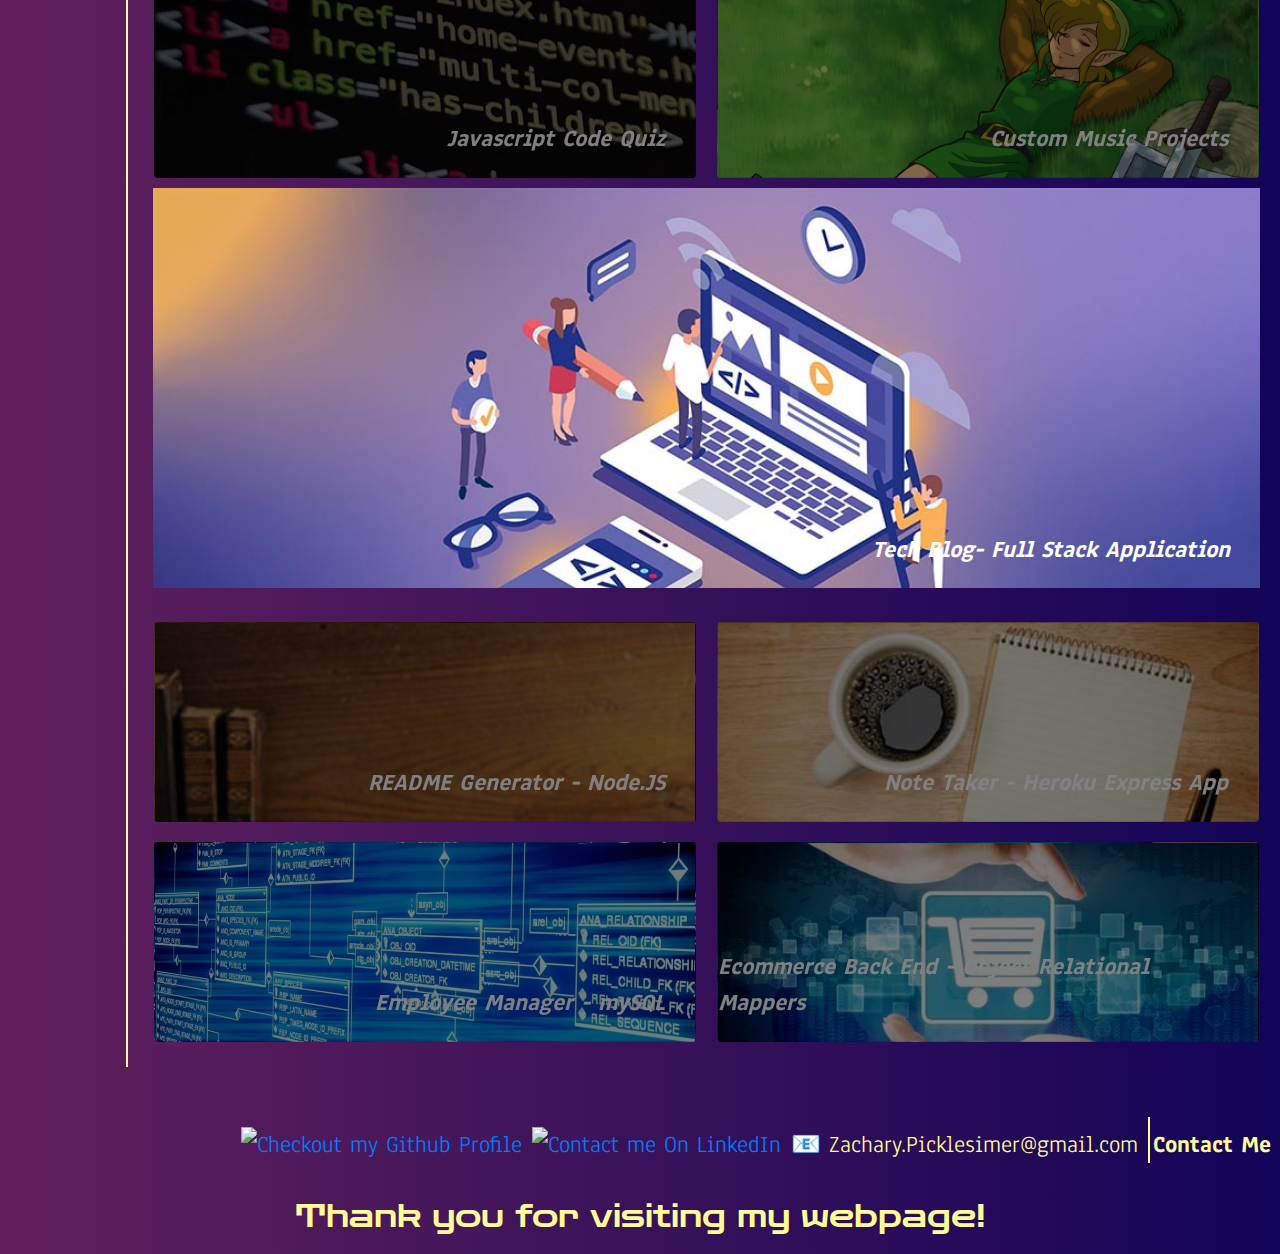
==== commit a43acc01: "updated html/css" ====
--- a/index.html
+++ b/index.html
@@ -53,7 +53,7 @@
     <div id ="About-Me" class="About-Me"> 
         <div class = "About-Me-Left">
             <div>
-                <img src="https://i.imgur.com/s5yerKN.jpg" class="ProfileImage"/>
+                <img src="Assets/css/img/zp.jfif" class="ProfileImage"/>
                 </div>
             <div class = "About-Me-Text"> Welcome to my webpage! My name is Zach and I am an aspiring software developer in Atlanta, GA. Previously, I have been a supply chain manager at a Fortune 500 packaging distributor. Now I am embarking on a new journey in my career. This is my portfolio where I will be sharing my work with potential new employers. When I am not working, I enjoy spending time with my wife, 2 kids and our 2 dogs. I am also a competitive speedrunner and Zelda randomizer player. The cards below will take you to deployed applications for front end and full stack projects, or Github repos for back end projects. The back end projects also feature youtube videos showing the full capabilities of each application. The projects are all also hosted on my <a href = "www.github.com/picks6" alt ="Github Profile">Github profile </a>
             </div>   
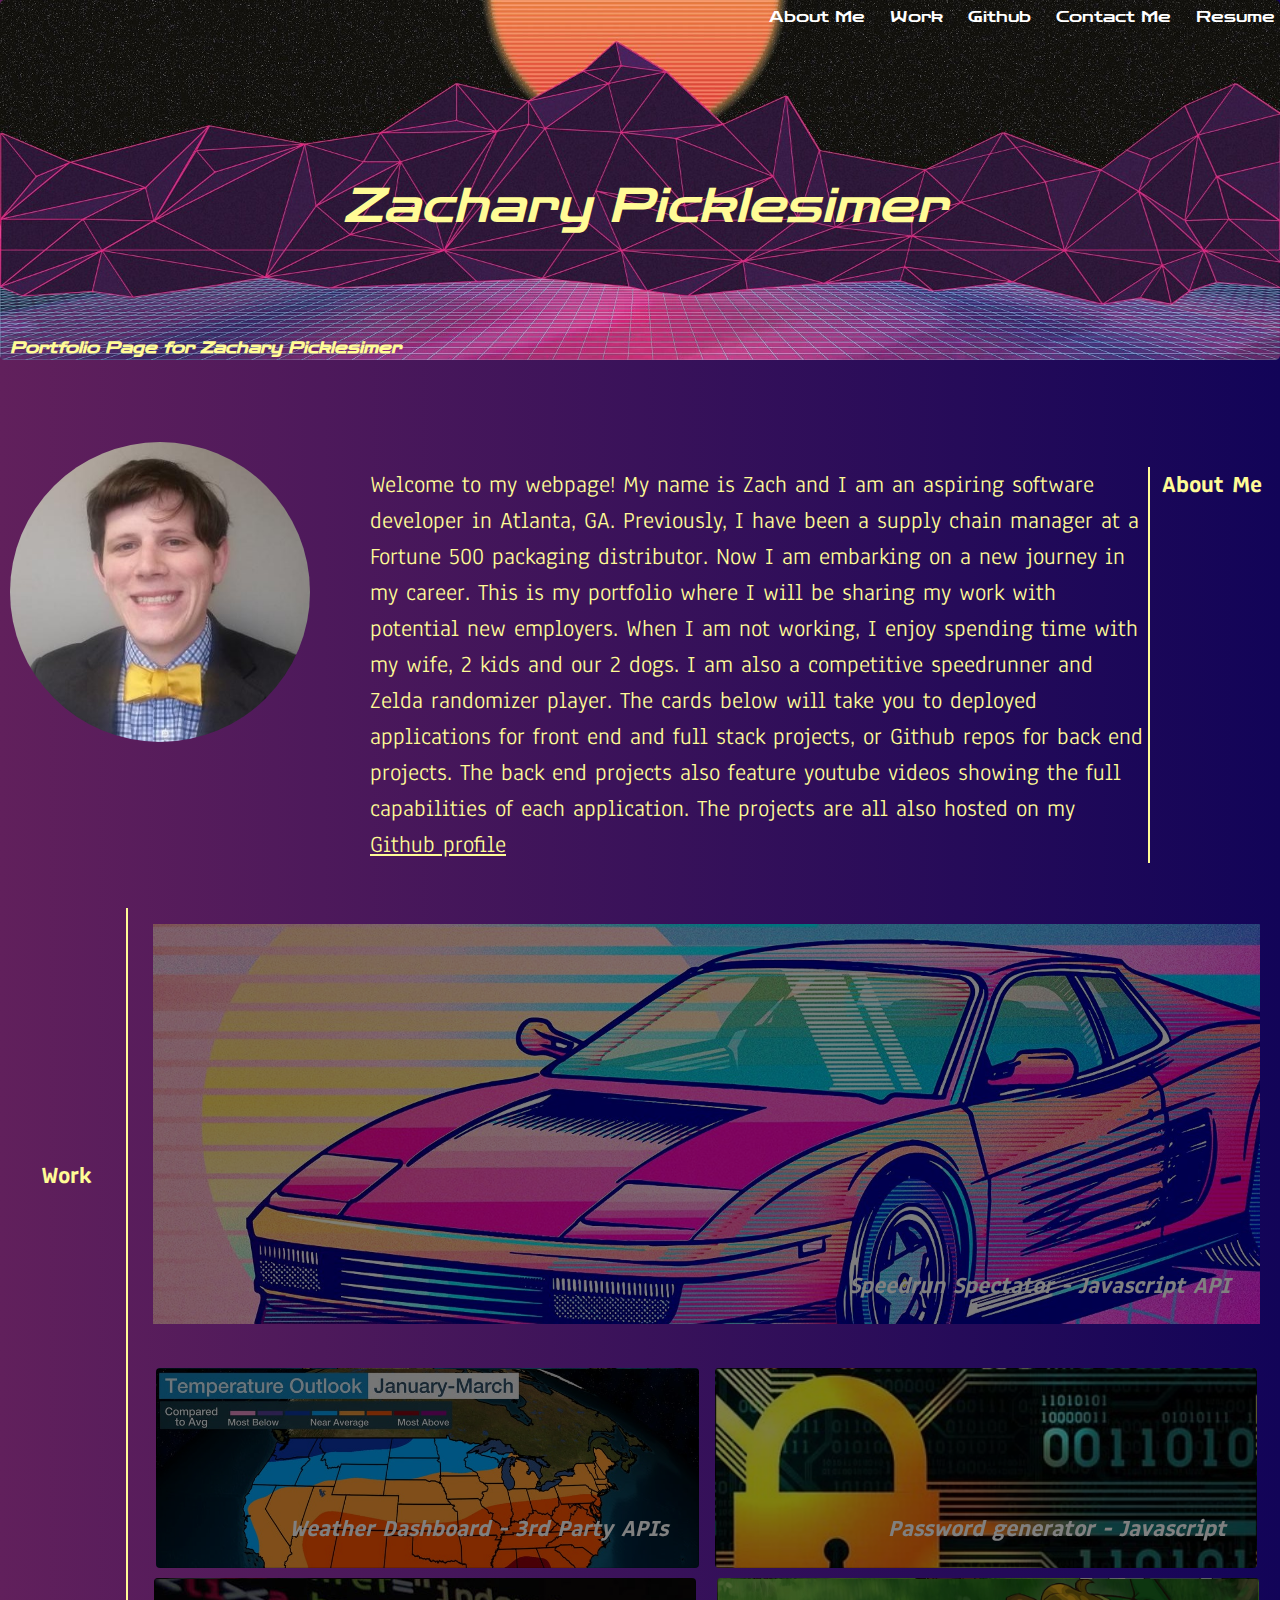
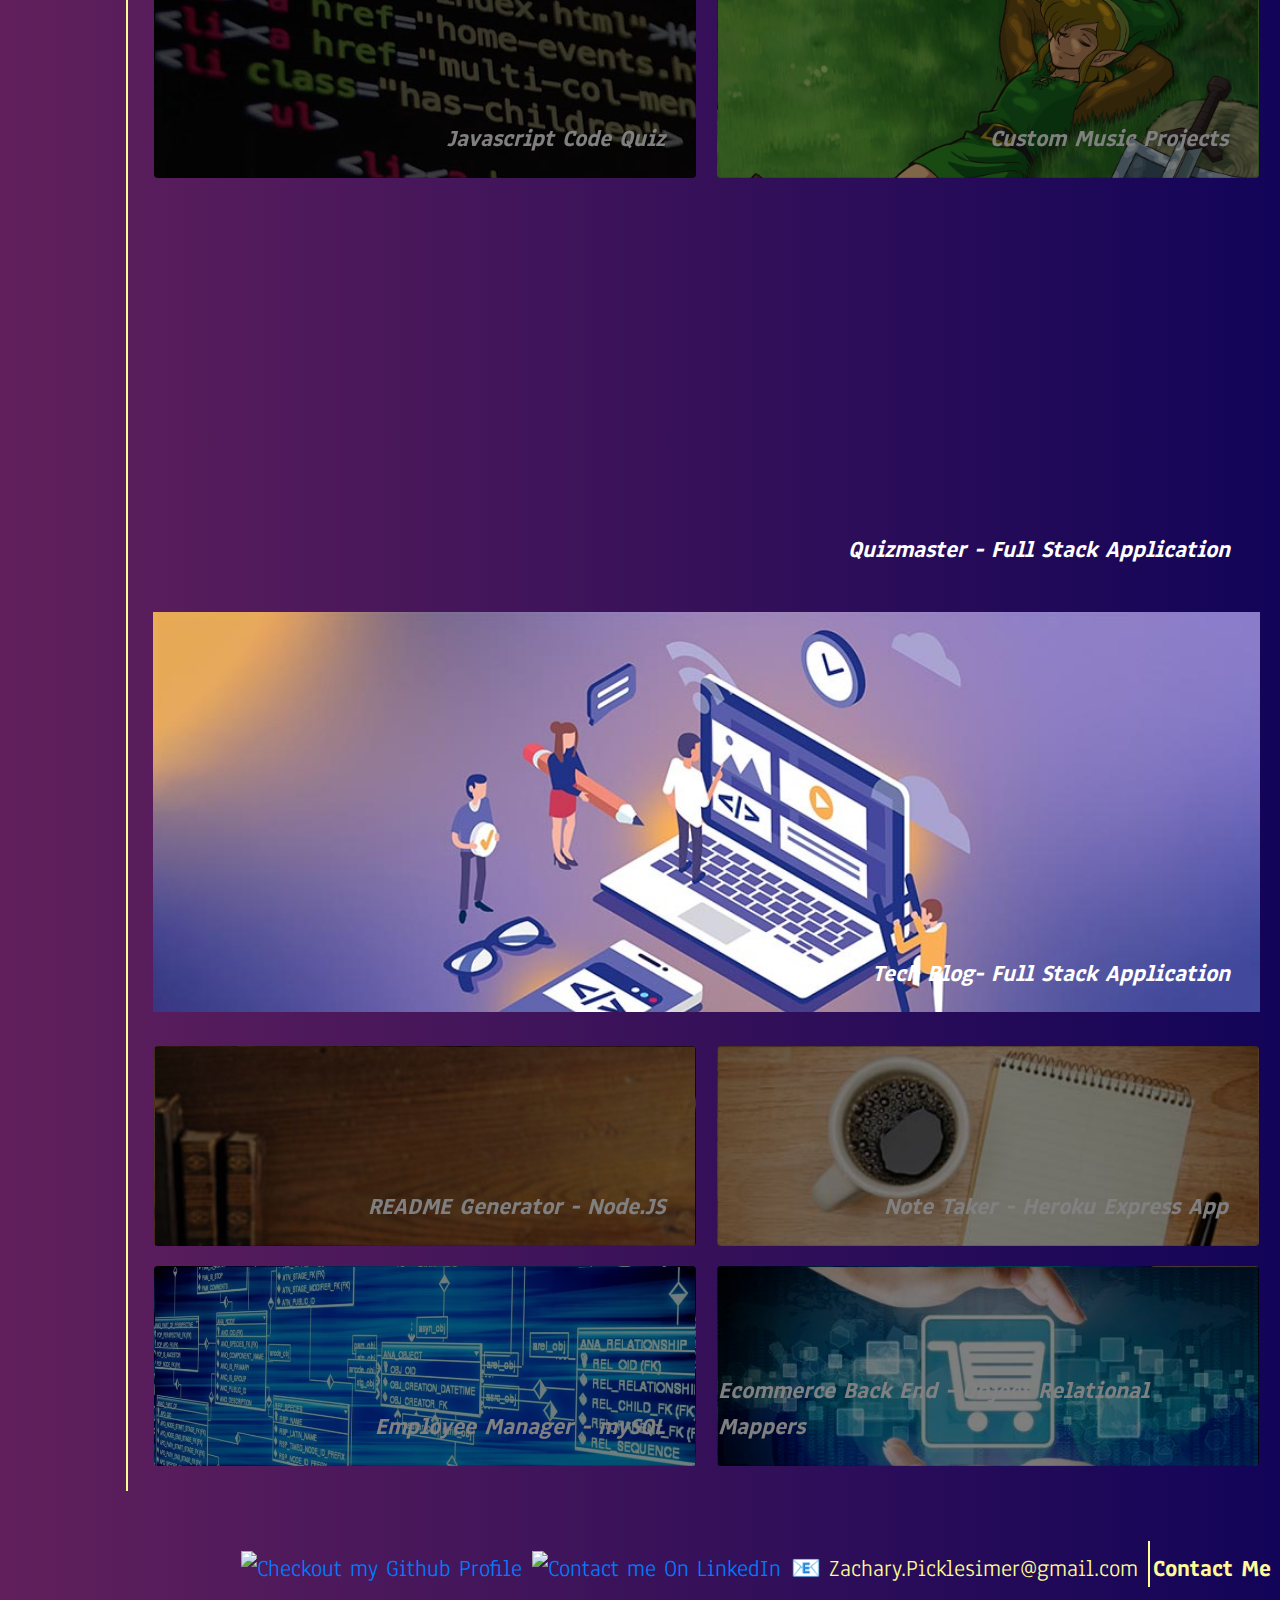
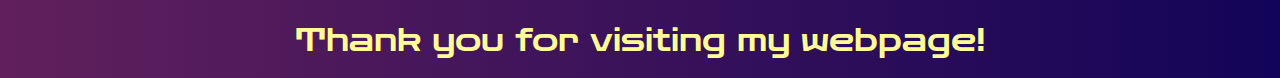
==== commit 021e4161: "quizmaster update" ====
--- a/index.html
+++ b/index.html
@@ -33,7 +33,7 @@
                     <a href="#Work">Work</a>
                 </li>
                 <li>
-                    <a href="www.github.com/picks_6">Github</a>
+                    <a href="https://www.github.com/picks6">Github</a>
                 </li>
                 <li>
                     <a href="#Contact-Me">Contact Me</a>
@@ -96,6 +96,13 @@
             </div>
             <div class = "grayscale">
                 <!-- This is linking to a placeholder page to satisfy the acceptance criteria, will be replaced later with links to actual work -->
+            <a href = "https://polar-island-54317.herokuapp.com/" target=blank>
+                <div class = "Work-Card-QM">  
+                <div class = "Card-Text">Quizmaster - Full Stack Application</div>
+            </div> </a>
+            </div> <br>
+            <div class = "grayscale">
+                <!-- This is linking to a placeholder page to satisfy the acceptance criteria, will be replaced later with links to actual work -->
             <a href = "https://thawing-garden-09858.herokuapp.com/" target=blank>
                 <div class = "Work-Card-6">  
                 <div class = "Card-Text">Tech Blog- Full Stack Application </div>
--- a/Assets/css/style.css
+++ b/Assets/css/style.css
@@ -181,6 +181,21 @@
     width: 100%;
     position:relative;
     background-image: url('./img/src_card.jpg');
+    -webkit-background-size: cover;
+    -moz-background-size: cover;
+    -o-background-size: cover;
+    background-size: cover;
+    /*background:linear-gradient(90.6deg,  rgba(59,158,255,1) -1.2%, rgba(246,135,255,1) 91.6% );
+    */
+    min-height: 400px;
+ 
+}
+
+.Work-Card-QM
+{
+    width: 100%;
+    position:relative;
+    background-image: url('./img/quizmaster.jpg');
     -webkit-background-size: cover;
     -moz-background-size: cover;
     -o-background-size: cover;
